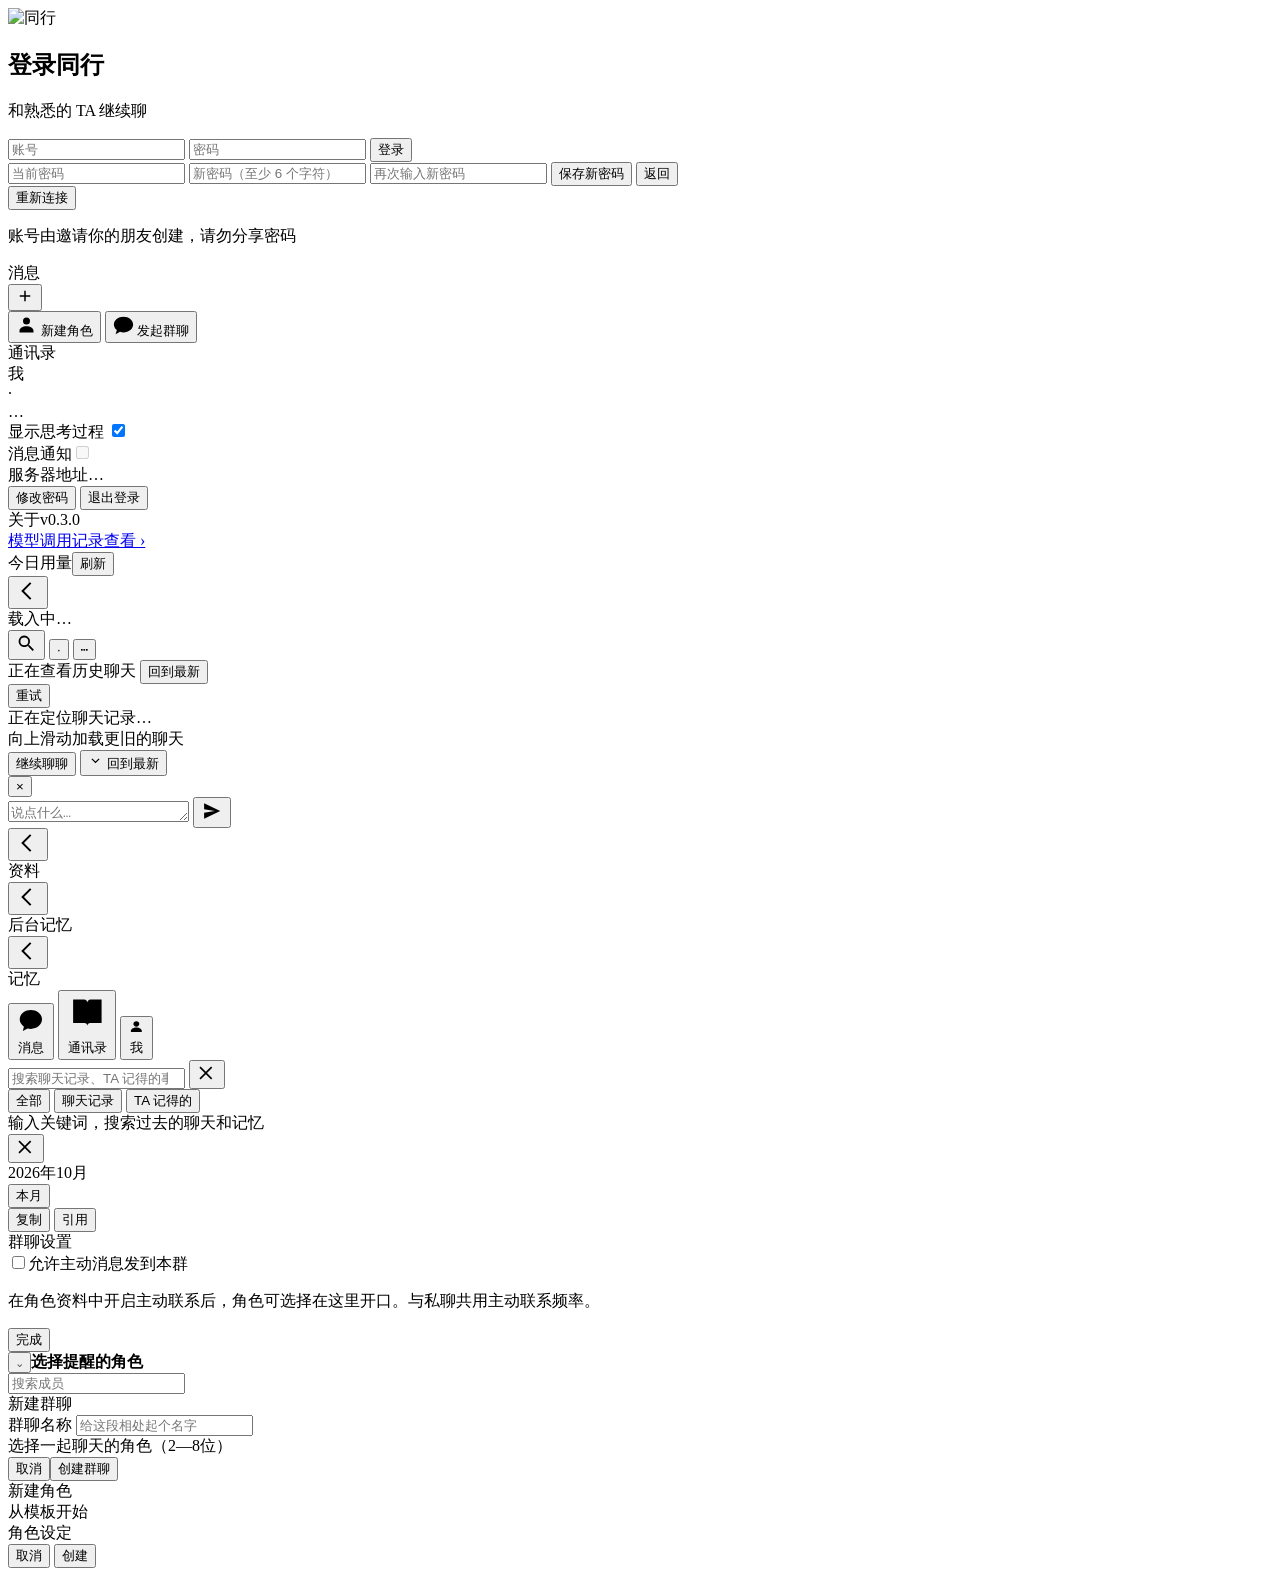
==== src/companion_ever/entrypoints/web/static/index.html @ b8a22d42 "Improve mobile conversation caching and reply notifications Open conversations and profiles immediat" ====
<!DOCTYPE html>
<html lang="zh-CN">
<head>
  <meta charset="UTF-8">
  <meta name="viewport" content="width=device-width, initial-scale=1, viewport-fit=cover, maximum-scale=1, user-scalable=no">
  <title>同行</title>
  <meta name="theme-color" content="#f2f3f6">
  <meta name="apple-mobile-web-app-capable" content="yes">
  <meta name="apple-mobile-web-app-status-bar-style" content="default">
  <meta name="apple-mobile-web-app-title" content="同行">
  <meta name="mobile-web-app-capable" content="yes">
  <link rel="manifest" href="/manifest.webmanifest">
  <link rel="icon" href="/icon.png">
  <!-- 满幅不透明、圆角由系统自己切；带透明角或烤死圆角的图在 iOS 上会露出黑边 -->
  <link rel="apple-touch-icon" href="/apple-touch-icon.png">
  <link rel="stylesheet" href="/styles.css">
</head>
<body>

  <div id="gate" class="gate hidden">
    <div class="gate-card">
      <div class="gate-avatar" id="gate-avatar"><img src="/icon.png" alt="同行"></div>
      <h2 id="gate-title">登录同行</h2>
      <p class="gate-hint" id="gate-hint">和熟悉的 TA 继续聊</p>
      <form id="login-form">
        <input class="account-input" id="login-username" type="text" inputmode="text" autocapitalize="none" autocorrect="off" spellcheck="false" autocomplete="username" maxlength="32" placeholder="账号" aria-label="账号" required>
        <input class="account-input" id="login-password" type="password" autocomplete="current-password" maxlength="128" placeholder="密码" aria-label="密码" required>
        <button id="login-submit" class="btn-primary" type="submit">登录</button>
      </form>
      <form id="password-form" class="hidden">
        <!-- minlength/maxlength 要和 accounts.service.MIN_PASSWORD / MAX_PASSWORD 保持一致 -->
        <input class="account-input" id="password-current" type="password" autocomplete="current-password" maxlength="128" placeholder="当前密码" aria-label="当前密码" required>
        <input class="account-input" id="password-new" type="password" autocomplete="new-password" minlength="6" maxlength="128" placeholder="新密码（至少 6 个字符）" aria-label="新密码" required>
        <input class="account-input" id="password-confirm" type="password" autocomplete="new-password" minlength="6" maxlength="128" placeholder="再次输入新密码" aria-label="确认新密码" required>
        <button id="password-submit" class="btn-primary" type="submit">保存新密码</button>
        <button id="password-cancel" class="account-link" type="button">返回</button>
      </form>
      <button id="login-retry" class="account-link hidden" type="button">重新连接</button>
      <p class="gate-hint">账号由邀请你的朋友创建，请勿分享密码</p>
      <p id="gate-error" class="gate-error"></p>
    </div>
  </div>

  <div id="app" class="app hidden">
    <div class="views">

      <!-- ===== 消息（Tab 1） ===== -->
      <section id="view-messages" class="view">
        <div class="nav">
          <div class="nav-title">消息</div>
          <div class="spacer"></div>
          <div class="nav-actions">
            <button id="btn-new-conv" class="nav-btn nav-btn-ico" aria-label="添加" aria-haspopup="menu" aria-expanded="false" aria-controls="create-menu">
              <svg viewBox="0 0 24 24" width="18" height="18" fill="currentColor" aria-hidden="true"><path d="M11 5h2v6h6v2h-6v6h-2v-6H5v-2h6Z"/></svg>
            </button>
            <div id="create-menu" class="create-menu hidden" role="menu" aria-labelledby="btn-new-conv">
              <button id="create-persona-action" type="button" role="menuitem">
                <svg viewBox="0 0 24 24" width="21" height="21" aria-hidden="true"><path fill="currentColor" d="M12 12a4 4 0 1 0 0-8 4 4 0 0 0 0 8Zm0 2c-4.4 0-8 2.2-8 5v2h16v-2c0-2.8-3.6-5-8-5Z"/></svg>
                <span>新建角色</span>
              </button>
              <button id="create-group-action" type="button" role="menuitem">
                <svg viewBox="0 0 24 24" width="21" height="21" aria-hidden="true"><path fill="currentColor" d="M12 3C5.9 3 1 7 1 12c0 2.5 1.3 4.8 3.4 6.4L3 23l5-2.8c1.2.5 2.6.8 4 .8 6.1 0 11-4 11-9S18.1 3 12 3Z"/></svg>
                <span>发起群聊</span>
              </button>
            </div>
          </div>
        </div>
        <div class="list" id="conv-list"></div>
      </section>

      <!-- ===== 通讯录（Tab 2） ===== -->
      <section id="view-contacts" class="view">
        <div class="nav"><div class="nav-title">通讯录</div></div>
        <div class="list" id="contact-list"></div>
      </section>

      <!-- ===== 我（Tab 3） ===== -->
      <section id="view-me" class="view">
        <div class="nav"><div class="nav-title">我</div></div>
        <div class="scroll">
          <div class="me-card">
            <div class="ava ava-xl ava-s3" id="me-avatar">·</div>
            <div class="me-details">
              <div class="me-name" id="me-name">…</div>
              <div class="me-sub" id="me-sub"></div>
              <div class="me-sub" id="me-memory-sub"></div>
            </div>
          </div>
          <div class="group">
            <div class="row">
              <span>显示思考过程</span>
              <label class="switch-row switch-inline"><input type="checkbox" id="toggle-thinking" role="switch" aria-label="显示思考过程" checked><i class="switch" aria-hidden="true"></i></label>
            </div>
            <div class="row"><span>消息通知</span><label class="switch-row switch-inline"><input type="checkbox" id="notification-toggle" role="switch" aria-label="消息通知" disabled><i class="switch" aria-hidden="true"></i></label></div>
            <div class="notification-hint hidden" id="notification-hint" role="status"></div>
            <div class="row"><span>服务器地址</span><span class="row-val" id="me-server">…</span></div>
            <button class="row account-row" id="btn-password" type="button">修改密码</button>
            <button class="row account-row" id="btn-logout" type="button">退出登录</button>
            <div class="row"><span>关于</span><span class="row-val" id="me-version">v0.3.0</span></div>
            <a class="row hidden" id="call-log-link" href="/calls.html"><span>模型调用记录</span><span class="row-val">查看 ›</span></a>
          </div>
          <div class="group">
            <div class="row"><span>今日用量</span><button class="notification-action" id="usage-refresh" type="button" aria-label="刷新今日用量">刷新</button></div>
            <div id="usage-stats" aria-live="polite"></div>
          </div>
        </div>
      </section>

      <!-- ===== 会话 ===== -->
      <section id="view-chat" class="view">
        <header class="topbar">
          <button id="btn-back-list" class="icon-btn" aria-label="返回消息列表">
            <svg viewBox="0 0 24 24" width="24" height="24" aria-hidden="true"><path fill="currentColor" d="M15.4 4.6 14 3.2 5.2 12 14 20.8l1.4-1.4L8 12z"/></svg>
          </button>
          <div class="nav-center topbar-meta">
            <div class="topbar-name" id="persona-name">载入中…</div>
            <div class="topbar-sub" id="persona-sub"></div>
          </div>
          <div class="spacer"></div>
          <button id="btn-search" class="icon-btn" aria-label="搜索聊天记录">
            <svg viewBox="0 0 24 24" width="21" height="21" aria-hidden="true">
              <path fill="currentColor" d="M15.5 14h-.79l-.28-.27a6.5 6.5 0 1 0-.7.7l.27.28v.79l5 4.99L20.49 19l-4.99-5zm-6 0A4.5 4.5 0 1 1 14 9.5 4.5 4.5 0 0 1 9.5 14z"/>
            </svg>
          </button>
          <button id="btn-avatar" class="ava ava-sm" aria-label="角色资料">·</button>
          <button id="btn-group-settings" class="icon-btn hidden" aria-label="群聊设置">⋯</button>
        </header>

        <div id="history-bar" class="history-bar hidden">
          <span id="history-label">正在查看历史聊天</span>
          <button id="btn-back-live">回到最新</button>
        </div>
        <div id="chat-sync" class="chat-sync hidden" role="status"><span id="chat-sync-label"></span><button id="chat-sync-retry" type="button">重试</button></div>
        <main id="chat" class="chat" aria-live="polite"></main>
        <div id="chat-location-loading" class="chat-location-loading hidden" role="status">正在定位聊天记录…</div>
        <div id="load-more-hint" class="load-more-hint hidden">向上滑动加载更旧的聊天</div>

        <footer class="composer">
          <button id="btn-group-continue" class="group-continue hidden" type="button">继续聊聊</button>
          <button id="btn-jump-latest" class="jump-latest hidden" aria-label="回到最新消息">
            <svg viewBox="0 0 24 24" width="15" height="15" aria-hidden="true">
              <path fill="currentColor" d="M12 16.5 5.5 10l1.4-1.4L12 13.7l5.1-5.1L18.5 10z"/>
            </svg>
            <span id="jump-latest-label">回到最新</span>
          </button>
          <div id="composer-quote" class="composer-quote hidden">
            <span id="composer-quote-text"></span><button id="composer-quote-cancel" type="button" aria-label="取消引用">×</button>
          </div>
          <div class="composer-row">
            <textarea id="input" rows="1" placeholder="说点什么…" autocomplete="off"
                      enterkeyhint="send" aria-label="消息输入"></textarea>
            <button id="btn-send" class="send-btn" aria-label="发送">
              <svg viewBox="0 0 24 24" width="22" height="22" aria-hidden="true">
                <path fill="currentColor" d="M3.4 20.4 21 12 3.4 3.6 3.4 10.2 15 12 3.4 13.8z"/>
              </svg>
            </button>
          </div>
        </footer>
      </section>

      <!-- ===== 角色资料 ===== -->
      <section id="view-profile" class="view">
        <div class="nav">
          <button id="btn-profile-back" class="icon-btn" aria-label="返回">
            <svg viewBox="0 0 24 24" width="24" height="24" aria-hidden="true"><path fill="currentColor" d="M15.4 4.6 14 3.2 5.2 12 14 20.8l1.4-1.4L8 12z"/></svg>
          </button>
          <div class="nav-title">资料</div>
        </div>
        <div class="scroll" id="profile-body"></div>
      </section>

      <!-- ===== 关系状态 ===== -->
      <section id="view-relation" class="view">
        <div class="nav">
          <button id="btn-relation-back" class="icon-btn" aria-label="返回">
            <svg viewBox="0 0 24 24" width="24" height="24" aria-hidden="true"><path fill="currentColor" d="M15.4 4.6 14 3.2 5.2 12 14 20.8l1.4-1.4L8 12z"/></svg>
          </button>
          <div class="nav-title">后台记忆</div>
        </div>
        <div class="scroll" id="relation-body"></div>
      </section>

      <!-- ===== TA 的记忆 ===== -->
      <section id="view-memory" class="view">
        <div class="nav">
          <button id="btn-memory-back" class="icon-btn" aria-label="返回">
            <svg viewBox="0 0 24 24" width="24" height="24" aria-hidden="true"><path fill="currentColor" d="M15.4 4.6 14 3.2 5.2 12 14 20.8l1.4-1.4L8 12z"/></svg>
          </button>
          <div class="nav-title" id="memory-title">记忆</div>
        </div>
        <div class="scroll">
          <div class="chip-row chips" id="memory-filters"></div>
          <div class="note-list" id="memory-list"></div>
        </div>
      </section>

    </div>

    <!-- ===== 底部 Tab ===== -->
    <nav class="tabbar" id="tabbar">
      <button class="tab active" data-view="messages">
        <span class="tab-ico">
          <svg viewBox="0 0 24 24" fill="currentColor" aria-hidden="true"><path d="M12 3.2c-5 0-9 3.4-9 7.6 0 2.4 1.3 4.5 3.4 5.9l-.9 3.6 3.9-2.1c.8.2 1.7.3 2.6.3 5 0 9-3.4 9-7.7s-4-7.6-9-7.6z"/></svg>
          <span class="tab-badge hidden" id="tab-badge-msg"></span>
        </span>
        <span>消息</span>
      </button>
      <button class="tab" data-view="contacts">
        <svg viewBox="0 0 24 24" fill="currentColor" aria-hidden="true"><path d="M4 3.6h6.2c1 0 1.8.8 1.8 1.8v13c0-.9-.7-1.6-1.6-1.6H4V3.6zm16 0h-6.2c-1 0-1.8.8-1.8 1.8v13c0-.9.7-1.6 1.6-1.6H20V3.6z"/></svg>
        <span>通讯录</span>
      </button>
      <button class="tab" data-view="me">
        <svg viewBox="0 0 24 24" fill="currentColor" aria-hidden="true"><path d="M12 12.2c-4.6 0-8 2.4-8 5.4 0 .5.4.9.9.9h14.2c.5 0 .9-.4.9-.9 0-3-3.4-5.4-8-5.4zM12 11c2.3 0 4.2-1.7 4.2-3.8S14.3 3.4 12 3.4 7.8 5.1 7.8 7.2 9.7 11 12 11z"/></svg>
        <span>我</span>
      </button>
    </nav>
  </div>

  <!-- ===== 搜索面板 ===== -->
  <div id="search-panel" class="search-panel hidden">
    <div class="search-head">
      <input id="search-input" type="search" placeholder="搜索聊天记录、TA 记得的事…"
             autocomplete="off" enterkeyhint="search" aria-label="搜索">
      <button id="btn-search-close" class="icon-btn" aria-label="关闭">
        <svg viewBox="0 0 24 24" width="20" height="20" aria-hidden="true">
          <path fill="currentColor" d="M18.3 5.7 12 12l6.3 6.3-1.4 1.4L10.6 13.4 4.3 19.7 2.9 18.3 9.2 12 2.9 5.7 4.3 4.3l6.3 6.3 6.3-6.3z"/>
        </svg>
      </button>
    </div>
    <div class="search-tabs">
      <button class="chip active" data-scope="all">全部</button>
      <button class="chip" data-scope="messages">聊天记录</button>
      <button class="chip" data-scope="memories">TA 记得的</button>
    </div>
    <div id="search-results" class="search-results">
      <div class="empty">输入关键词，搜索过去的聊天和记忆</div>
    </div>
  </div>

  <!-- ===== 日历（按日期回溯） ===== -->
  <div id="calendar-panel" class="cal-panel hidden">
    <div class="cal-head">
      <button id="btn-cal-close" class="icon-btn" aria-label="关闭">
        <svg viewBox="0 0 24 24" width="20" height="20" aria-hidden="true">
          <path fill="currentColor" d="M18.3 5.7 12 12l6.3 6.3-1.4 1.4L10.6 13.4 4.3 19.7 2.9 18.3 9.2 12 2.9 5.7 4.3 4.3l6.3 6.3 6.3-6.3z"/>
        </svg>
      </button>
      <div class="cal-title" id="cal-title">2026年10月</div>
      <div class="spacer"></div>
      <button id="btn-cal-today" class="cal-today-btn hidden">本月</button>
    </div>
    <div class="cal-scroll" id="cal-scroll"></div>
    <div class="cal-foot" id="cal-foot"></div>
  </div>

  <div id="message-actions" class="message-actions hidden" role="menu" aria-label="消息操作">
    <button id="message-copy-action" type="button" role="menuitem">复制</button>
    <button id="message-quote-action" type="button" role="menuitem">引用</button>
  </div>
  <div id="dialog-group-settings" class="dlg hidden" role="dialog" aria-modal="true" aria-labelledby="group-settings-title">
    <div class="dlg-card">
      <div class="dlg-head"><div class="dlg-title" id="group-settings-title">群聊设置</div></div>
      <div class="dlg-body">
        <div id="group-settings-members" class="hint"></div>
        <label class="member-option"><input id="group-proactive-enabled" type="checkbox"><span>允许主动消息发到本群</span></label>
        <p class="hint">在角色资料中开启主动联系后，角色可选择在这里开口。与私聊共用主动联系频率。</p>
      </div>
      <div class="dlg-foot"><button id="group-settings-close" class="btn-primary" type="button">完成</button></div>
    </div>
  </div>
  <div id="mention-sheet" class="mention-overlay hidden" role="dialog" aria-modal="true" aria-labelledby="mention-title">
    <div class="mention-panel">
      <div class="mention-heading"><button id="mention-close" type="button" aria-label="关闭成员选择">⌄</button><strong id="mention-title">选择提醒的角色</strong><span></span></div>
      <input id="mention-search" type="search" placeholder="搜索成员" aria-label="搜索群成员" autocomplete="off">
      <div id="mention-members" class="mention-members"></div>
    </div>
  </div>
  <div id="dialog-group" class="dlg hidden" role="dialog" aria-modal="true" aria-labelledby="group-title">
    <div class="dlg-card">
      <div class="dlg-head"><div class="dlg-title" id="group-title" tabindex="-1">新建群聊</div></div>
      <div class="dlg-body">
        <label class="dlg-label" for="group-name">群聊名称</label>
        <input id="group-name" class="account-input" maxlength="60" placeholder="给这段相处起个名字" autocomplete="off">
        <div class="dlg-label">选择一起聊天的角色（2—8位）</div>
        <div id="group-member-options"></div>
      </div>
      <div class="dlg-foot"><button id="group-cancel" class="dlg-btn" type="button">取消</button><button id="group-save" class="dlg-btn dlg-btn-primary" type="button">创建群聊</button></div>
    </div>
  </div>
  <div id="toast" class="toast hidden"></div>
  <div id="debug-panel" class="hidden"></div>

  <!-- ===== 新建角色 ===== -->
  <div id="dialog-persona" class="dlg hidden">
    <div class="dlg-card">
      <div class="dlg-head">
        <div class="dlg-title">新建角色</div>
      </div>
      <div class="dlg-body">
        <div class="dlg-label">从模板开始</div>
        <div class="tpl-list" id="tpl-list"></div>
        <div class="dlg-label">角色设定</div>
        <div id="pf-fields"></div>
      </div>
      <div class="dlg-foot">
        <button id="btn-persona-cancel" class="dlg-btn">取消</button>
        <button id="btn-persona-save" class="dlg-btn dlg-btn-primary">创建</button>
      </div>
    </div>
  </div>

  <script src="/notifications.js"></script>
  <script src="/conversation-cache.js"></script>
  <script src="/app.js"></script>
</body>
</html>
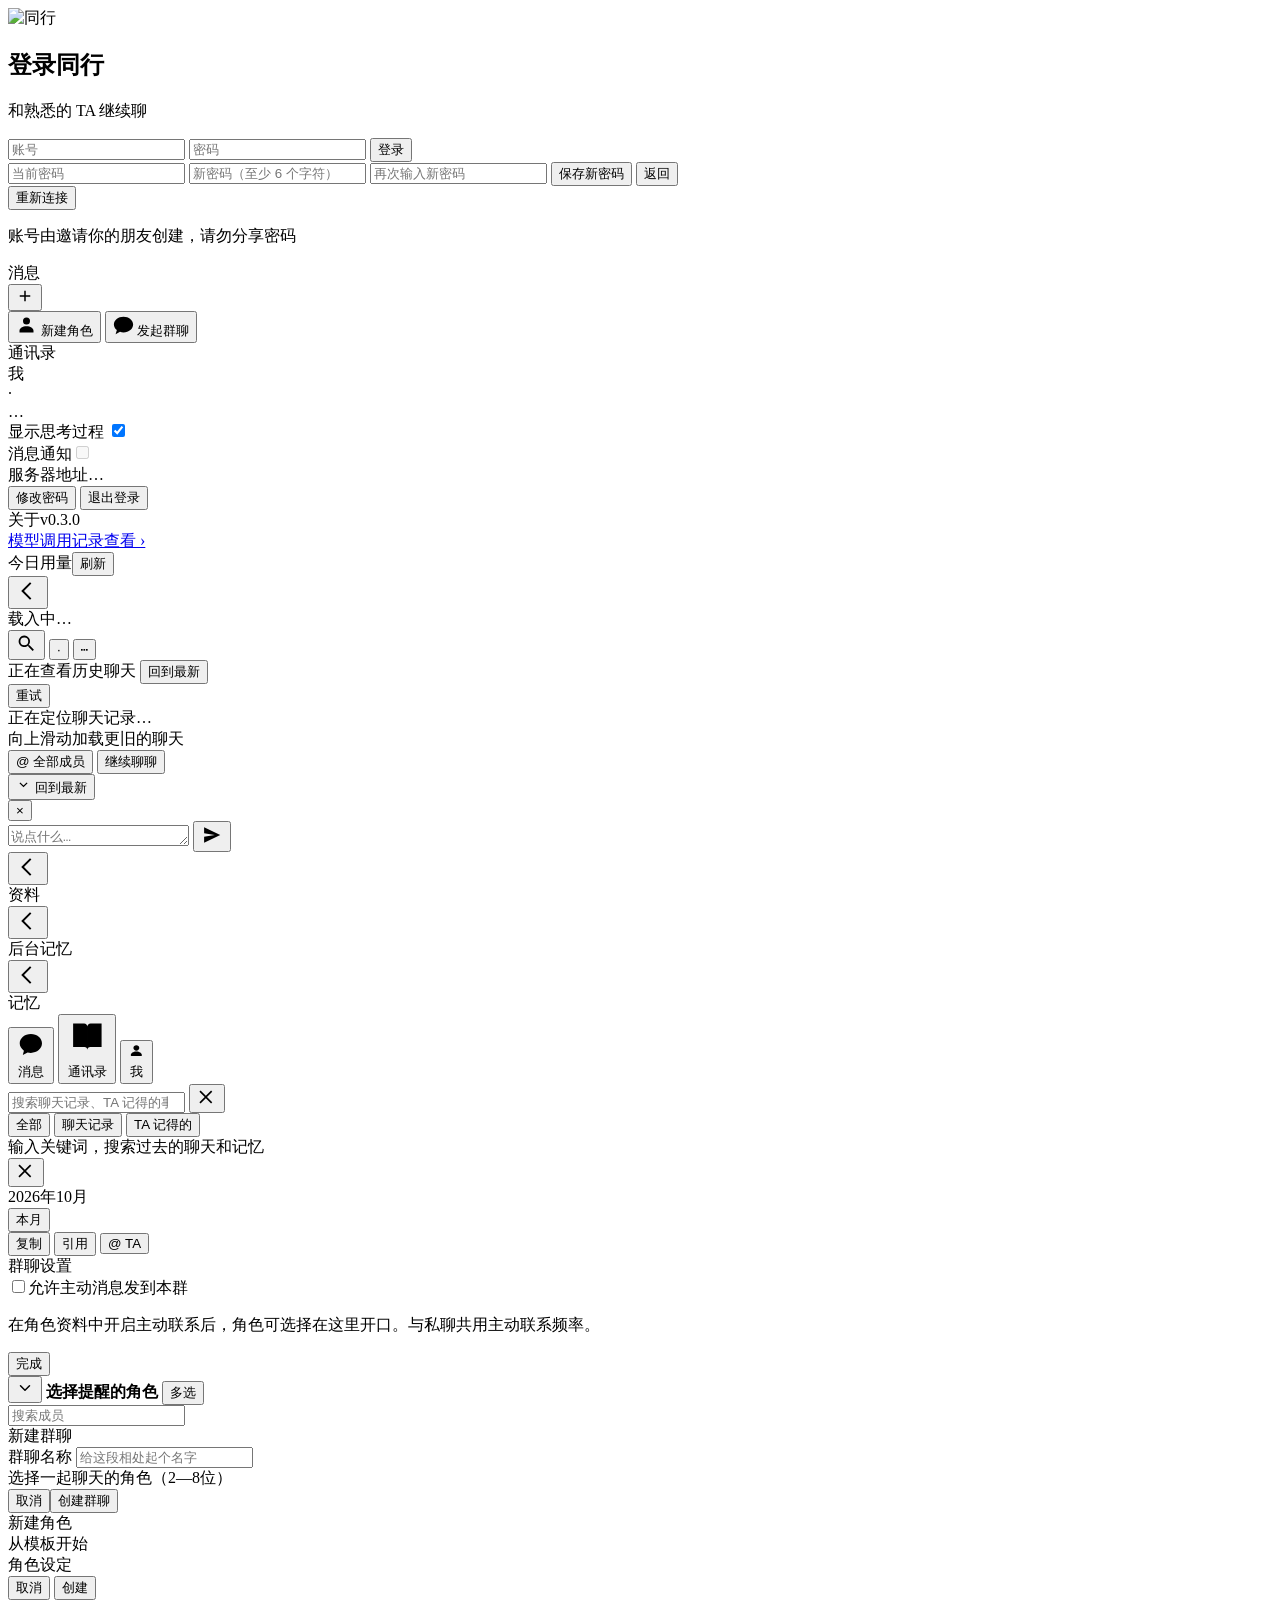
==== commit 00d272ba: "fix: stabilize mobile chat input and improve group mentions" ====
--- a/src/companion_ever/entrypoints/web/static/index.html
+++ b/src/companion_ever/entrypoints/web/static/index.html
@@ -1,5 +1,5 @@
 <!DOCTYPE html>
-<html lang="zh-CN">
+<html lang="zh-CN" class="app-shell">
 <head>
   <meta charset="UTF-8">
   <meta name="viewport" content="width=device-width, initial-scale=1, viewport-fit=cover, maximum-scale=1, user-scalable=no">
@@ -136,7 +136,10 @@
         <div id="load-more-hint" class="load-more-hint hidden">向上滑动加载更旧的聊天</div>
 
         <footer class="composer">
-          <button id="btn-group-continue" class="group-continue hidden" type="button">继续聊聊</button>
+          <div id="group-actions" class="group-actions hidden">
+            <button id="btn-mention-all" class="group-continue" type="button">@ 全部成员</button>
+            <button id="btn-group-continue" class="group-continue hidden" type="button">继续聊聊</button>
+          </div>
           <button id="btn-jump-latest" class="jump-latest hidden" aria-label="回到最新消息">
             <svg viewBox="0 0 24 24" width="15" height="15" aria-hidden="true">
               <path fill="currentColor" d="M12 16.5 5.5 10l1.4-1.4L12 13.7l5.1-5.1L18.5 10z"/>
@@ -256,6 +259,7 @@
   <div id="message-actions" class="message-actions hidden" role="menu" aria-label="消息操作">
     <button id="message-copy-action" type="button" role="menuitem">复制</button>
     <button id="message-quote-action" type="button" role="menuitem">引用</button>
+    <button id="message-mention-action" class="hidden" type="button" role="menuitem">@ TA</button>
   </div>
   <div id="dialog-group-settings" class="dlg hidden" role="dialog" aria-modal="true" aria-labelledby="group-settings-title">
     <div class="dlg-card">
@@ -270,7 +274,11 @@
   </div>
   <div id="mention-sheet" class="mention-overlay hidden" role="dialog" aria-modal="true" aria-labelledby="mention-title">
     <div class="mention-panel">
-      <div class="mention-heading"><button id="mention-close" type="button" aria-label="关闭成员选择">⌄</button><strong id="mention-title">选择提醒的角色</strong><span></span></div>
+      <div class="mention-heading">
+        <button id="mention-close" type="button" aria-label="关闭成员选择"><svg viewBox="0 0 24 24" width="18" height="18" aria-hidden="true"><path d="m6 9 6 6 6-6" fill="none" stroke="currentColor" stroke-width="2" stroke-linecap="round" stroke-linejoin="round"/></svg></button>
+        <strong id="mention-title" tabindex="-1">选择提醒的角色</strong>
+        <button id="mention-multi" type="button">多选</button>
+      </div>
       <input id="mention-search" type="search" placeholder="搜索成员" aria-label="搜索群成员" autocomplete="off">
       <div id="mention-members" class="mention-members"></div>
     </div>
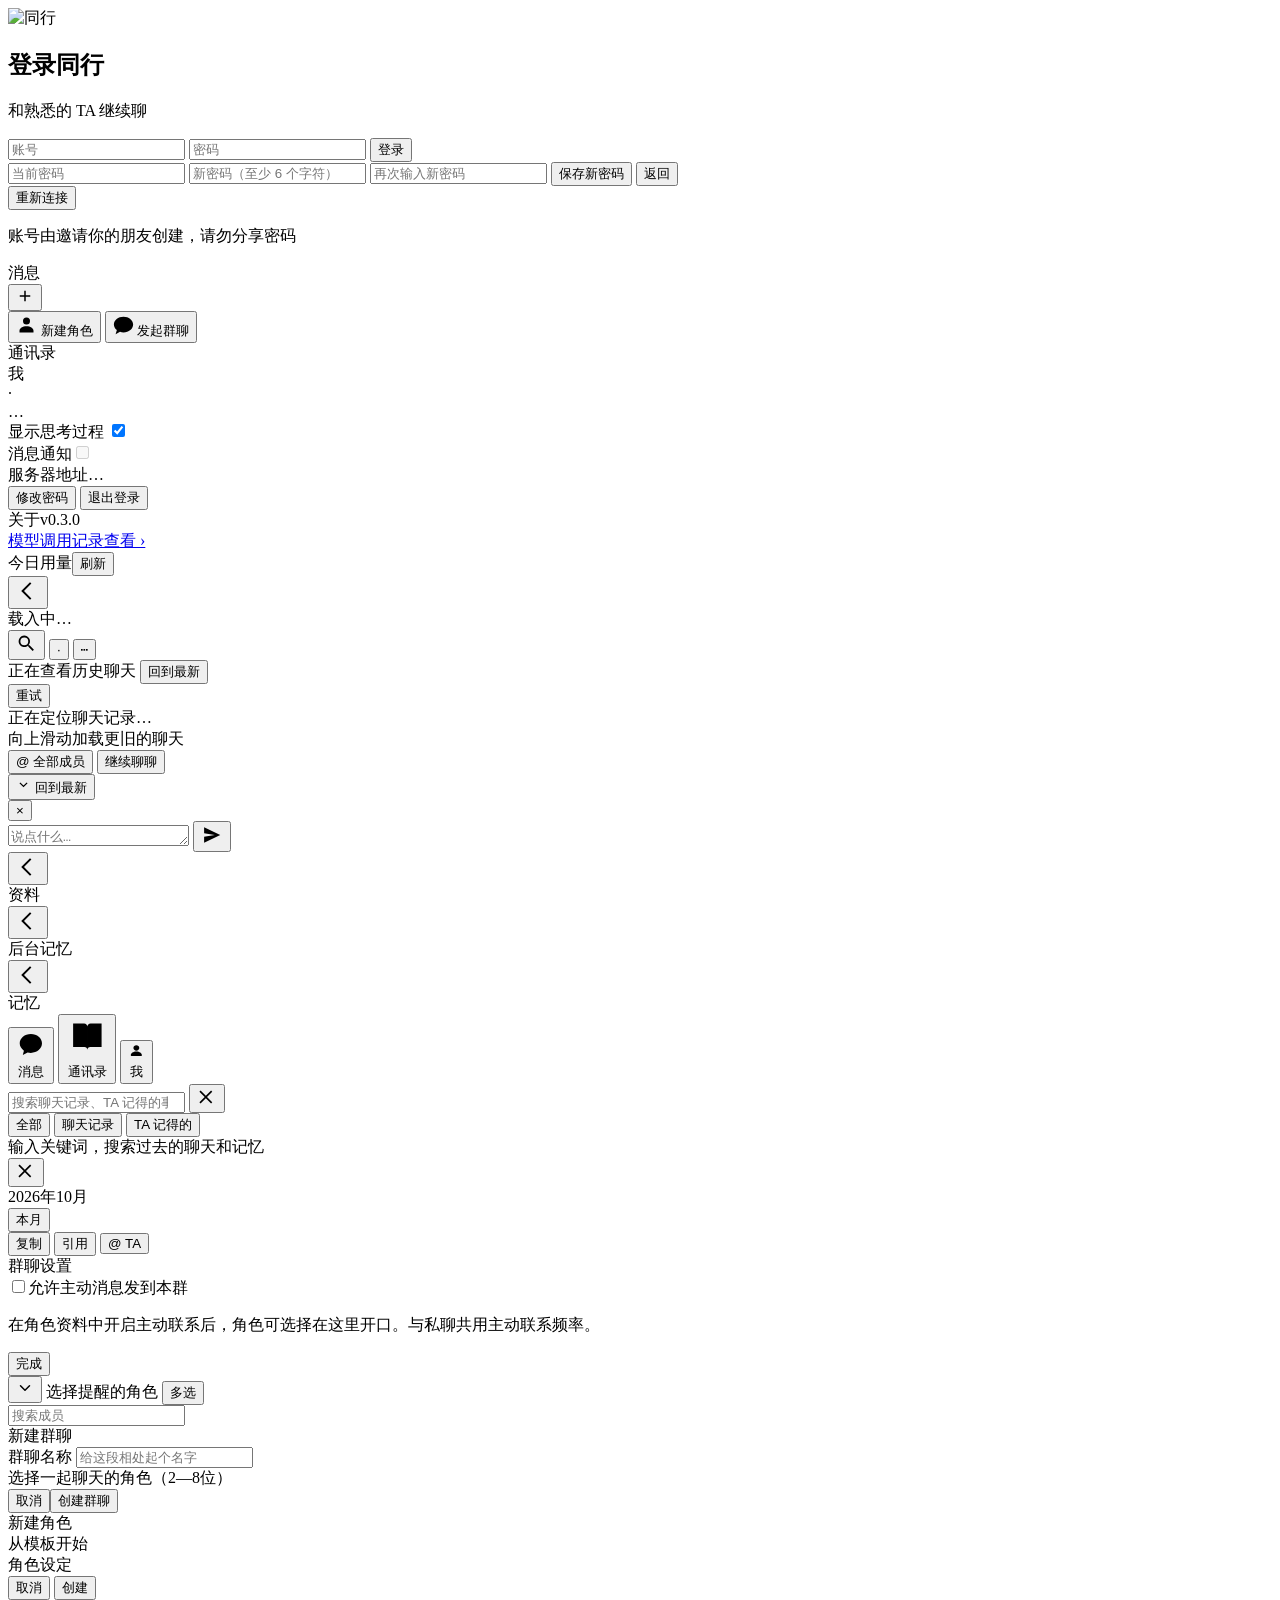
==== commit 26ebf775: "fix: restore mention picker layout after iOS resume" ====
--- a/src/companion_ever/entrypoints/web/static/index.html
+++ b/src/companion_ever/entrypoints/web/static/index.html
@@ -272,11 +272,11 @@
       <div class="dlg-foot"><button id="group-settings-close" class="btn-primary" type="button">完成</button></div>
     </div>
   </div>
-  <div id="mention-sheet" class="mention-overlay hidden" role="dialog" aria-modal="true" aria-labelledby="mention-title">
+  <div id="mention-sheet" class="mention-overlay hidden" role="dialog" aria-modal="true" aria-labelledby="mention-title" tabindex="-1">
     <div class="mention-panel">
       <div class="mention-heading">
         <button id="mention-close" type="button" aria-label="关闭成员选择"><svg viewBox="0 0 24 24" width="18" height="18" aria-hidden="true"><path d="m6 9 6 6 6-6" fill="none" stroke="currentColor" stroke-width="2" stroke-linecap="round" stroke-linejoin="round"/></svg></button>
-        <strong id="mention-title" tabindex="-1">选择提醒的角色</strong>
+        <span id="mention-title">选择提醒的角色</span>
         <button id="mention-multi" type="button">多选</button>
       </div>
       <input id="mention-search" type="search" placeholder="搜索成员" aria-label="搜索群成员" autocomplete="off">
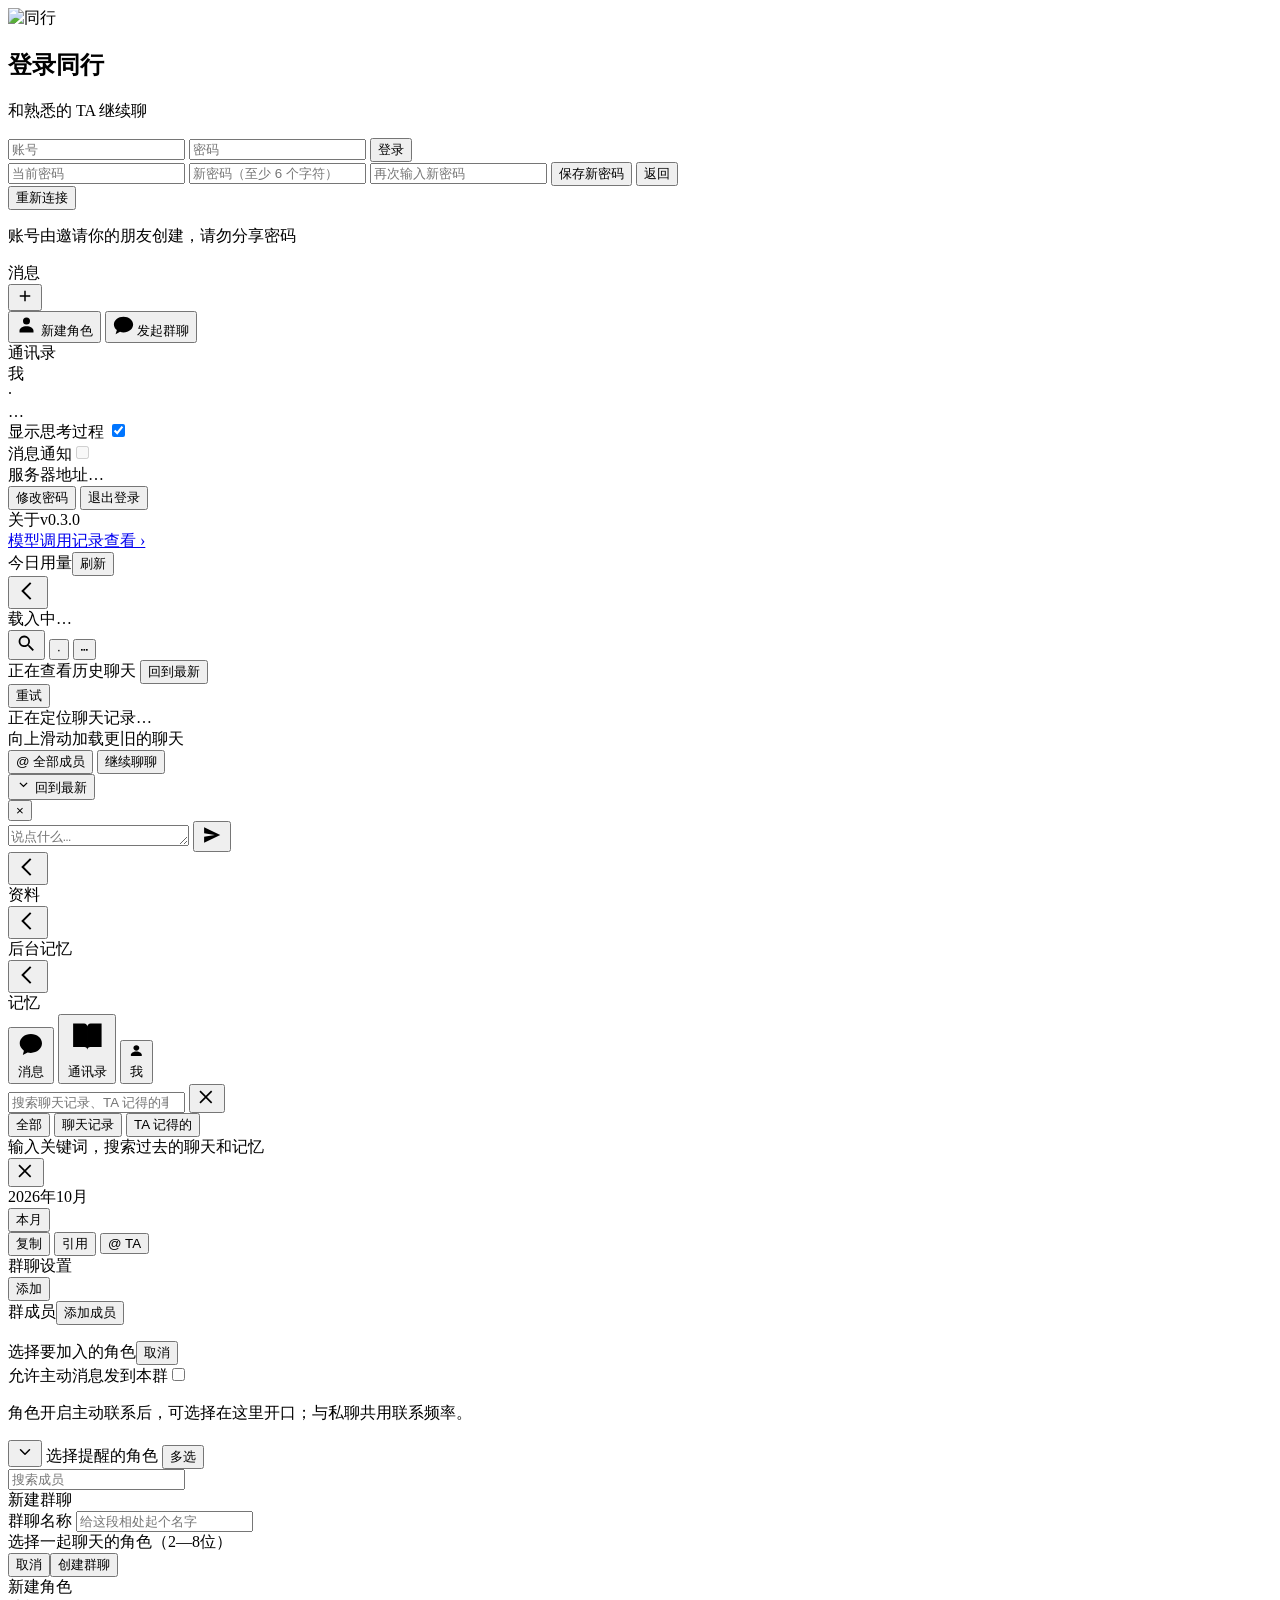
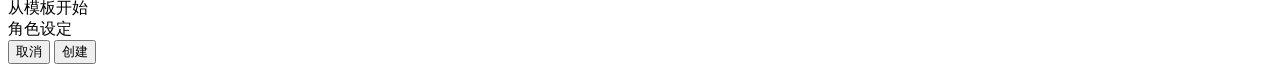
==== commit c211b1f0: "feat: manage group members and preserve rejoin memories" ====
--- a/src/companion_ever/entrypoints/web/static/index.html
+++ b/src/companion_ever/entrypoints/web/static/index.html
@@ -261,15 +261,22 @@
     <button id="message-quote-action" type="button" role="menuitem">引用</button>
     <button id="message-mention-action" class="hidden" type="button" role="menuitem">@ TA</button>
   </div>
-  <div id="dialog-group-settings" class="dlg hidden" role="dialog" aria-modal="true" aria-labelledby="group-settings-title">
+  <div id="dialog-group-settings" class="dlg hidden" tabindex="-1" role="dialog" aria-modal="true" aria-labelledby="group-settings-title">
     <div class="dlg-card">
-      <div class="dlg-head"><div class="dlg-title" id="group-settings-title">群聊设置</div></div>
+      <div class="dlg-head"><div class="dlg-title" id="group-settings-title">群聊设置</div><button id="group-members-save" class="group-member-action group-settings-action hidden" type="button">添加</button></div>
       <div class="dlg-body">
-        <div id="group-settings-members" class="hint"></div>
-        <label class="member-option"><input id="group-proactive-enabled" type="checkbox"><span>允许主动消息发到本群</span></label>
-        <p class="hint">在角色资料中开启主动联系后，角色可选择在这里开口。与私聊共用主动联系频率。</p>
-      </div>
-      <div class="dlg-foot"><button id="group-settings-close" class="btn-primary" type="button">完成</button></div>
+        <div class="group-members-heading"><span id="group-members-label">群成员</span><button id="group-members-add" class="group-member-action" type="button">添加成员</button></div>
+        <div id="group-settings-members" class="group-settings-members"></div>
+        <p id="group-members-hint" class="group-members-hint" role="status"></p>
+        <div id="group-member-picker" class="hidden">
+          <div class="group-members-heading"><span>选择要加入的角色</span><button id="group-members-cancel" class="group-member-action" type="button">取消</button></div>
+          <div id="group-member-candidates"></div>
+        </div>
+        <div id="group-settings-options">
+          <label class="switch-row group-proactive-row"><span>允许主动消息发到本群</span><input id="group-proactive-enabled" type="checkbox"><span class="switch" aria-hidden="true"></span></label>
+          <p class="group-members-hint">角色开启主动联系后，可选择在这里开口；与私聊共用联系频率。</p>
+        </div>
+      </div>
     </div>
   </div>
   <div id="mention-sheet" class="mention-overlay hidden" role="dialog" aria-modal="true" aria-labelledby="mention-title" tabindex="-1">
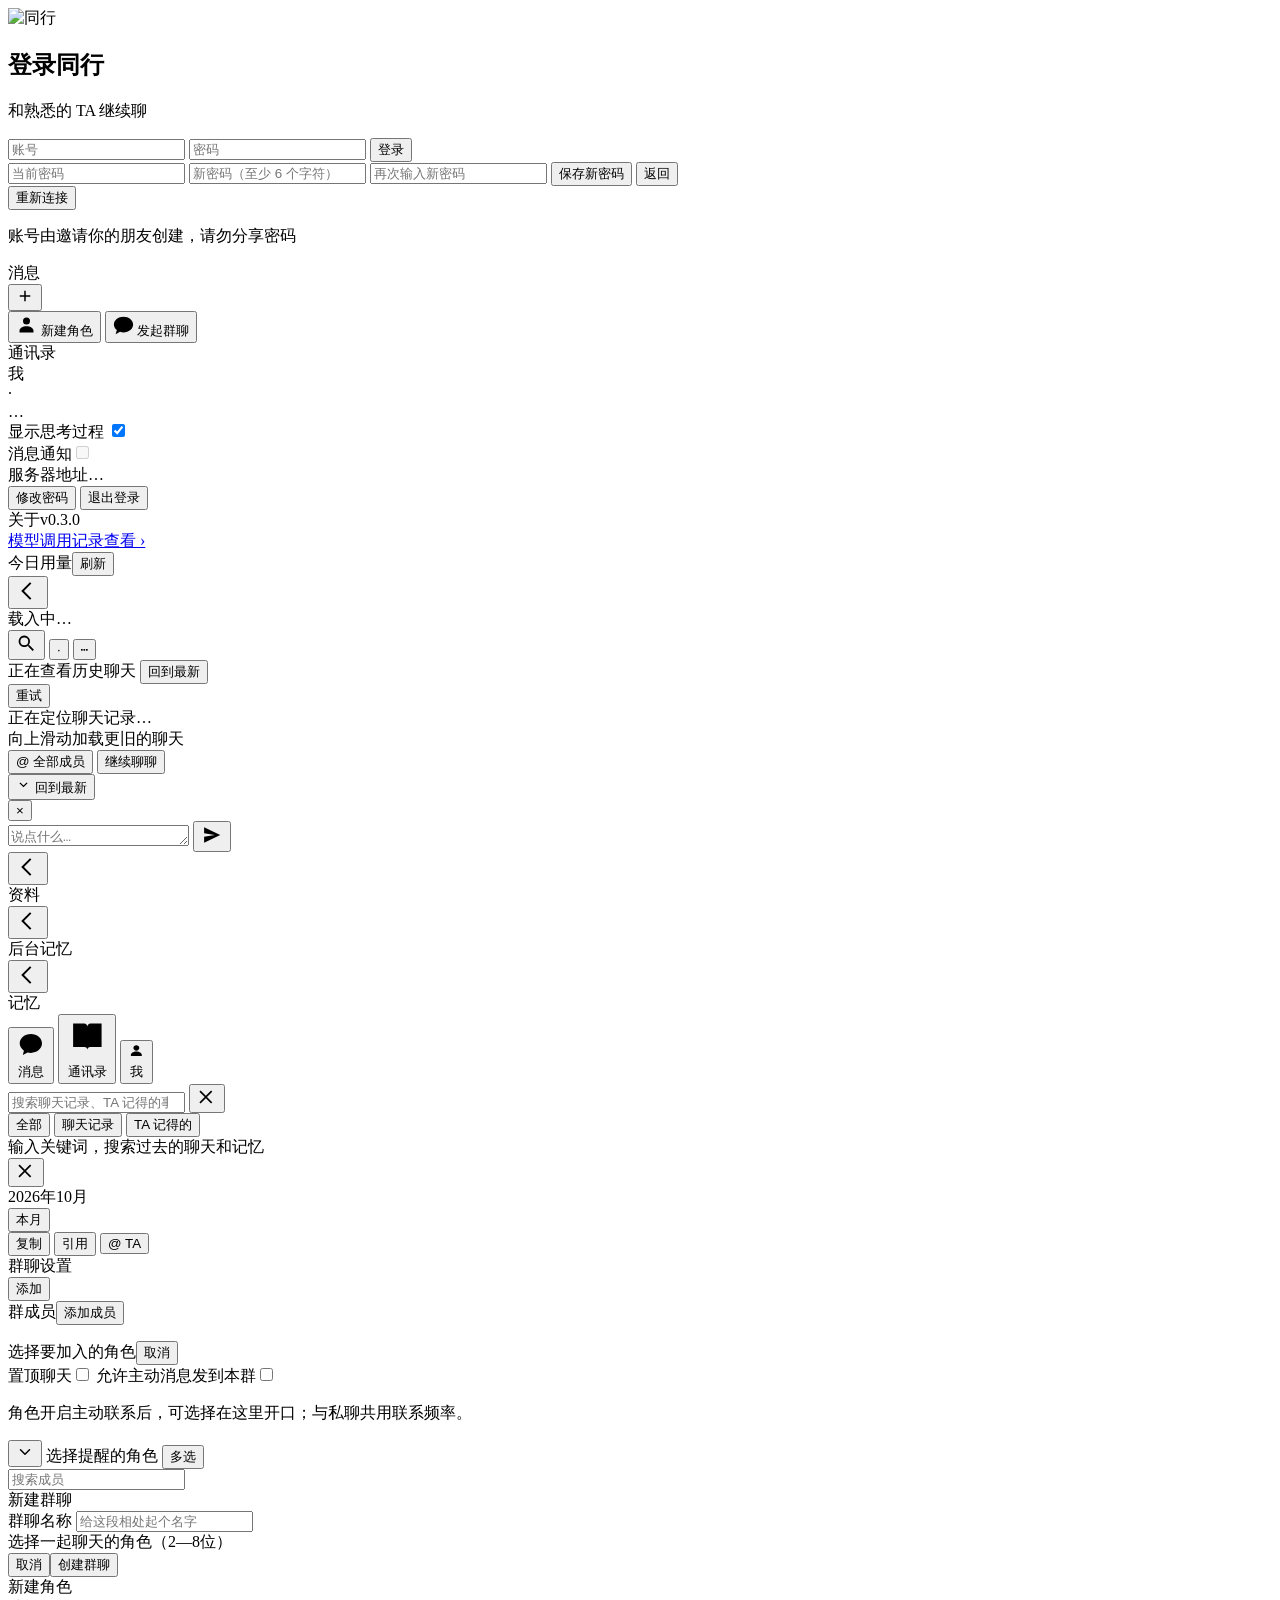
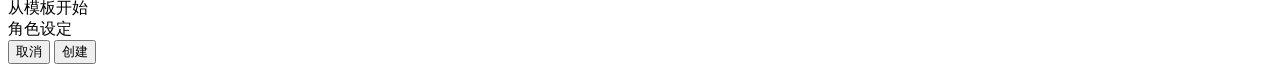
==== commit c3d98bfb: "feat: pin conversations and permanently remove isolated persona identities" ====
--- a/src/companion_ever/entrypoints/web/static/index.html
+++ b/src/companion_ever/entrypoints/web/static/index.html
@@ -273,6 +273,7 @@
           <div id="group-member-candidates"></div>
         </div>
         <div id="group-settings-options">
+          <label class="switch-row group-proactive-row"><span>置顶聊天</span><input id="group-pinned" type="checkbox" role="switch"><span class="switch" aria-hidden="true"></span></label>
           <label class="switch-row group-proactive-row"><span>允许主动消息发到本群</span><input id="group-proactive-enabled" type="checkbox"><span class="switch" aria-hidden="true"></span></label>
           <p class="group-members-hint">角色开启主动联系后，可选择在这里开口；与私聊共用联系频率。</p>
         </div>
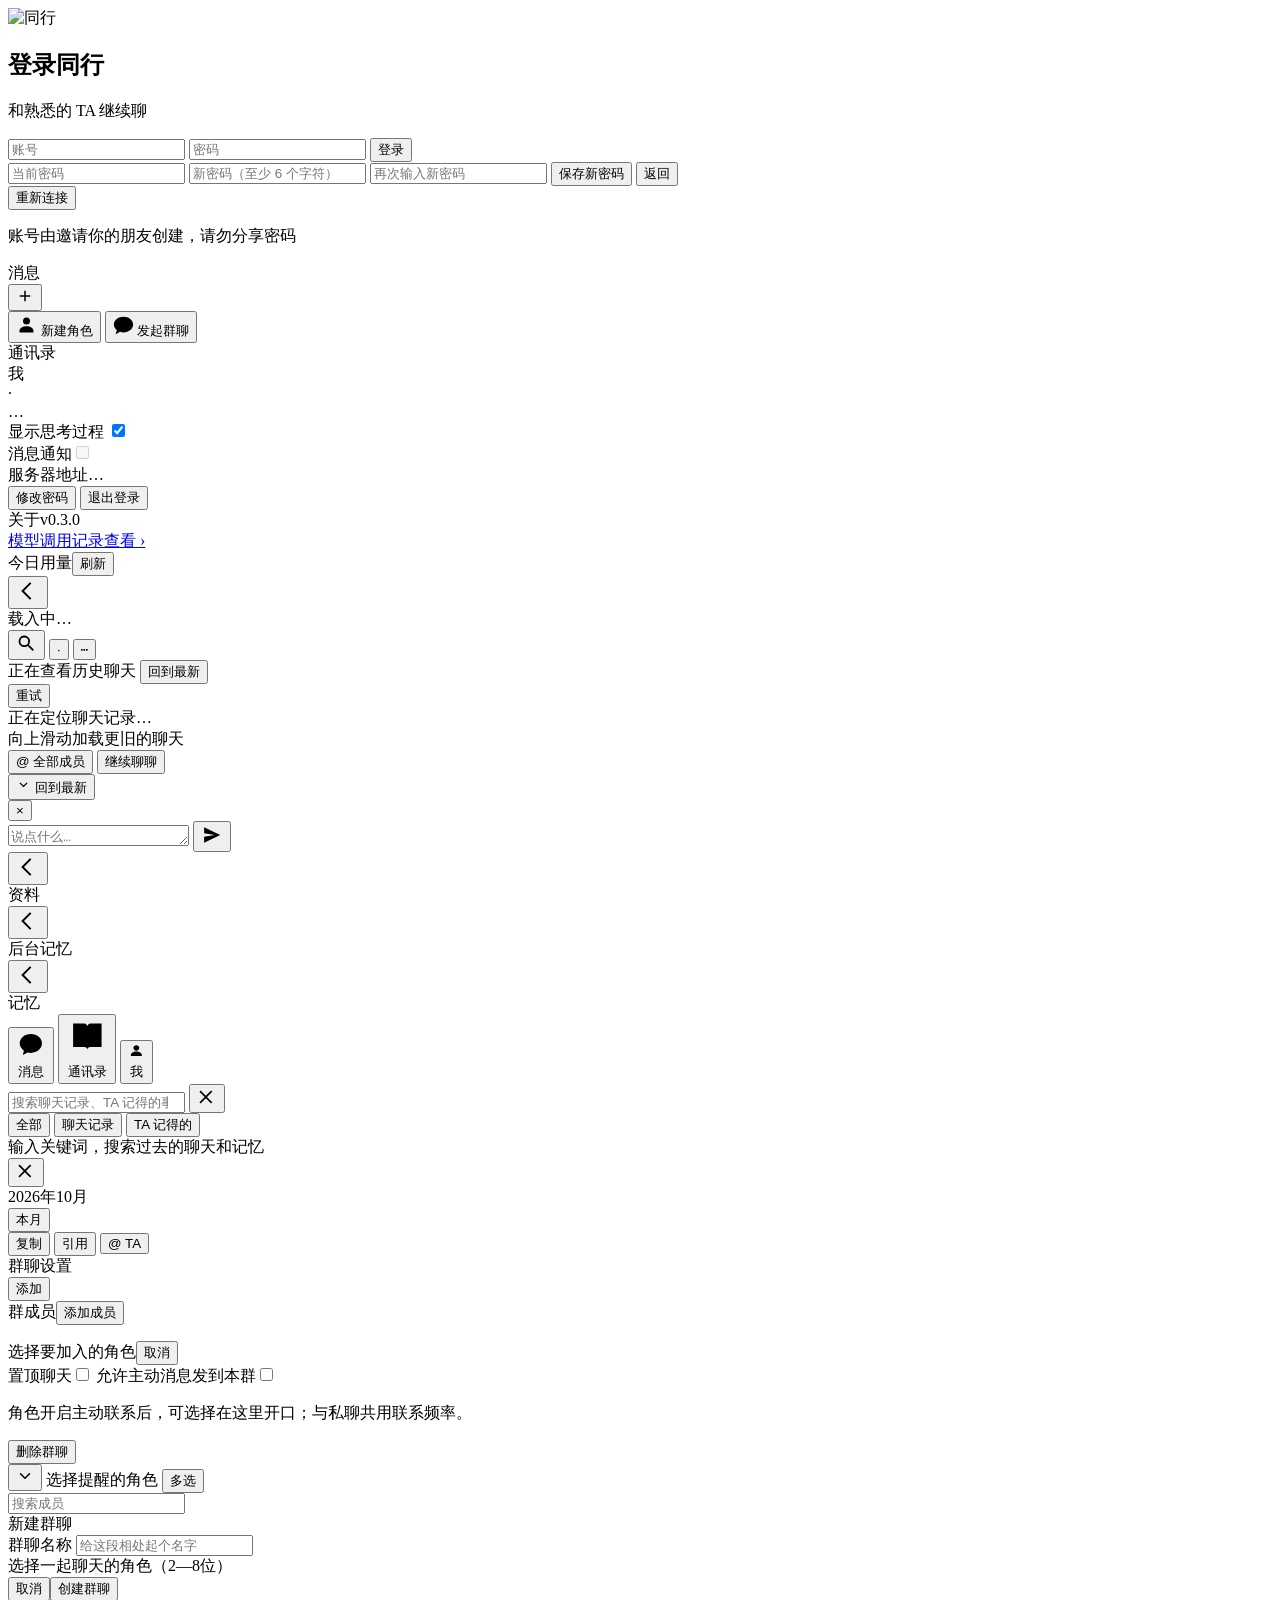
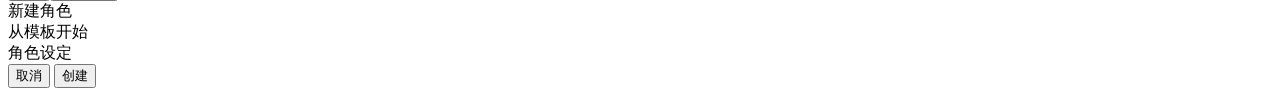
==== commit 04c8e5c7: "feat: permanently delete group conversations after confirmation" ====
--- a/src/companion_ever/entrypoints/web/static/index.html
+++ b/src/companion_ever/entrypoints/web/static/index.html
@@ -276,6 +276,7 @@
           <label class="switch-row group-proactive-row"><span>置顶聊天</span><input id="group-pinned" type="checkbox" role="switch"><span class="switch" aria-hidden="true"></span></label>
           <label class="switch-row group-proactive-row"><span>允许主动消息发到本群</span><input id="group-proactive-enabled" type="checkbox"><span class="switch" aria-hidden="true"></span></label>
           <p class="group-members-hint">角色开启主动联系后，可选择在这里开口；与私聊共用联系频率。</p>
+          <div class="dlg-danger"><button id="group-delete" class="dlg-danger-btn group-delete" type="button">删除群聊</button></div>
         </div>
       </div>
     </div>
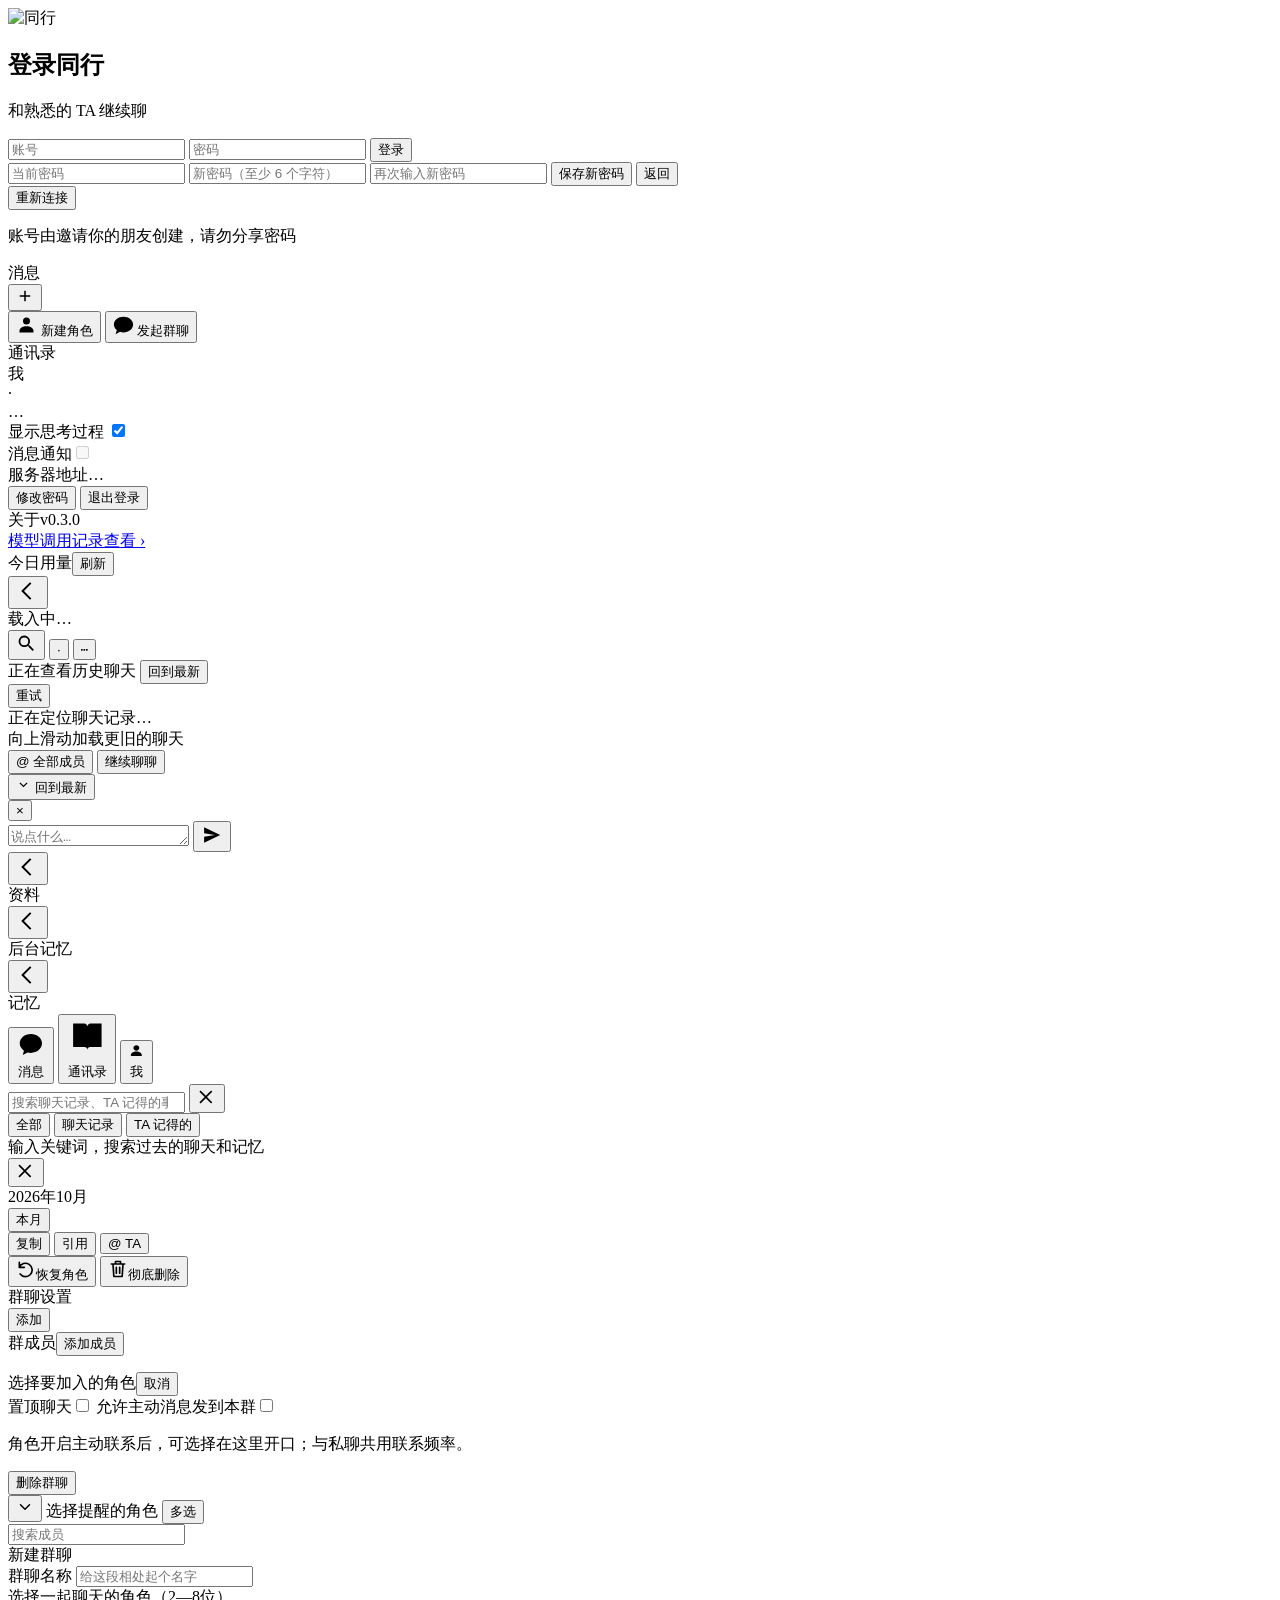
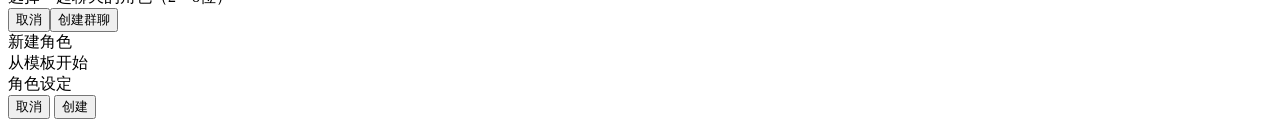
==== commit a93eb80f: "style: use a quiet anchored menu for archived persona actions" ====
--- a/src/companion_ever/entrypoints/web/static/index.html
+++ b/src/companion_ever/entrypoints/web/static/index.html
@@ -261,6 +261,10 @@
     <button id="message-quote-action" type="button" role="menuitem">引用</button>
     <button id="message-mention-action" class="hidden" type="button" role="menuitem">@ TA</button>
   </div>
+  <div id="archived-actions" class="create-menu archived-menu hidden" role="menu" aria-label="角色操作">
+    <button id="archived-restore" type="button" role="menuitem"><svg viewBox="0 0 24 24" width="20" height="20" aria-hidden="true"><path d="M4 10a8 8 0 1 1 1 8M4 4v6h6" fill="none" stroke="currentColor" stroke-width="2" stroke-linecap="round" stroke-linejoin="round"/></svg><span>恢复角色</span></button>
+    <button id="archived-purge" type="button" role="menuitem"><svg viewBox="0 0 24 24" width="20" height="20" aria-hidden="true"><path d="M4 6h16M9 6V3h6v3M6 6l1 15h10l1-15M10 10v7M14 10v7" fill="none" stroke="currentColor" stroke-width="2" stroke-linecap="round" stroke-linejoin="round"/></svg><span>彻底删除</span></button>
+  </div>
   <div id="dialog-group-settings" class="dlg hidden" tabindex="-1" role="dialog" aria-modal="true" aria-labelledby="group-settings-title">
     <div class="dlg-card">
       <div class="dlg-head"><div class="dlg-title" id="group-settings-title">群聊设置</div><button id="group-members-save" class="group-member-action group-settings-action hidden" type="button">添加</button></div>
